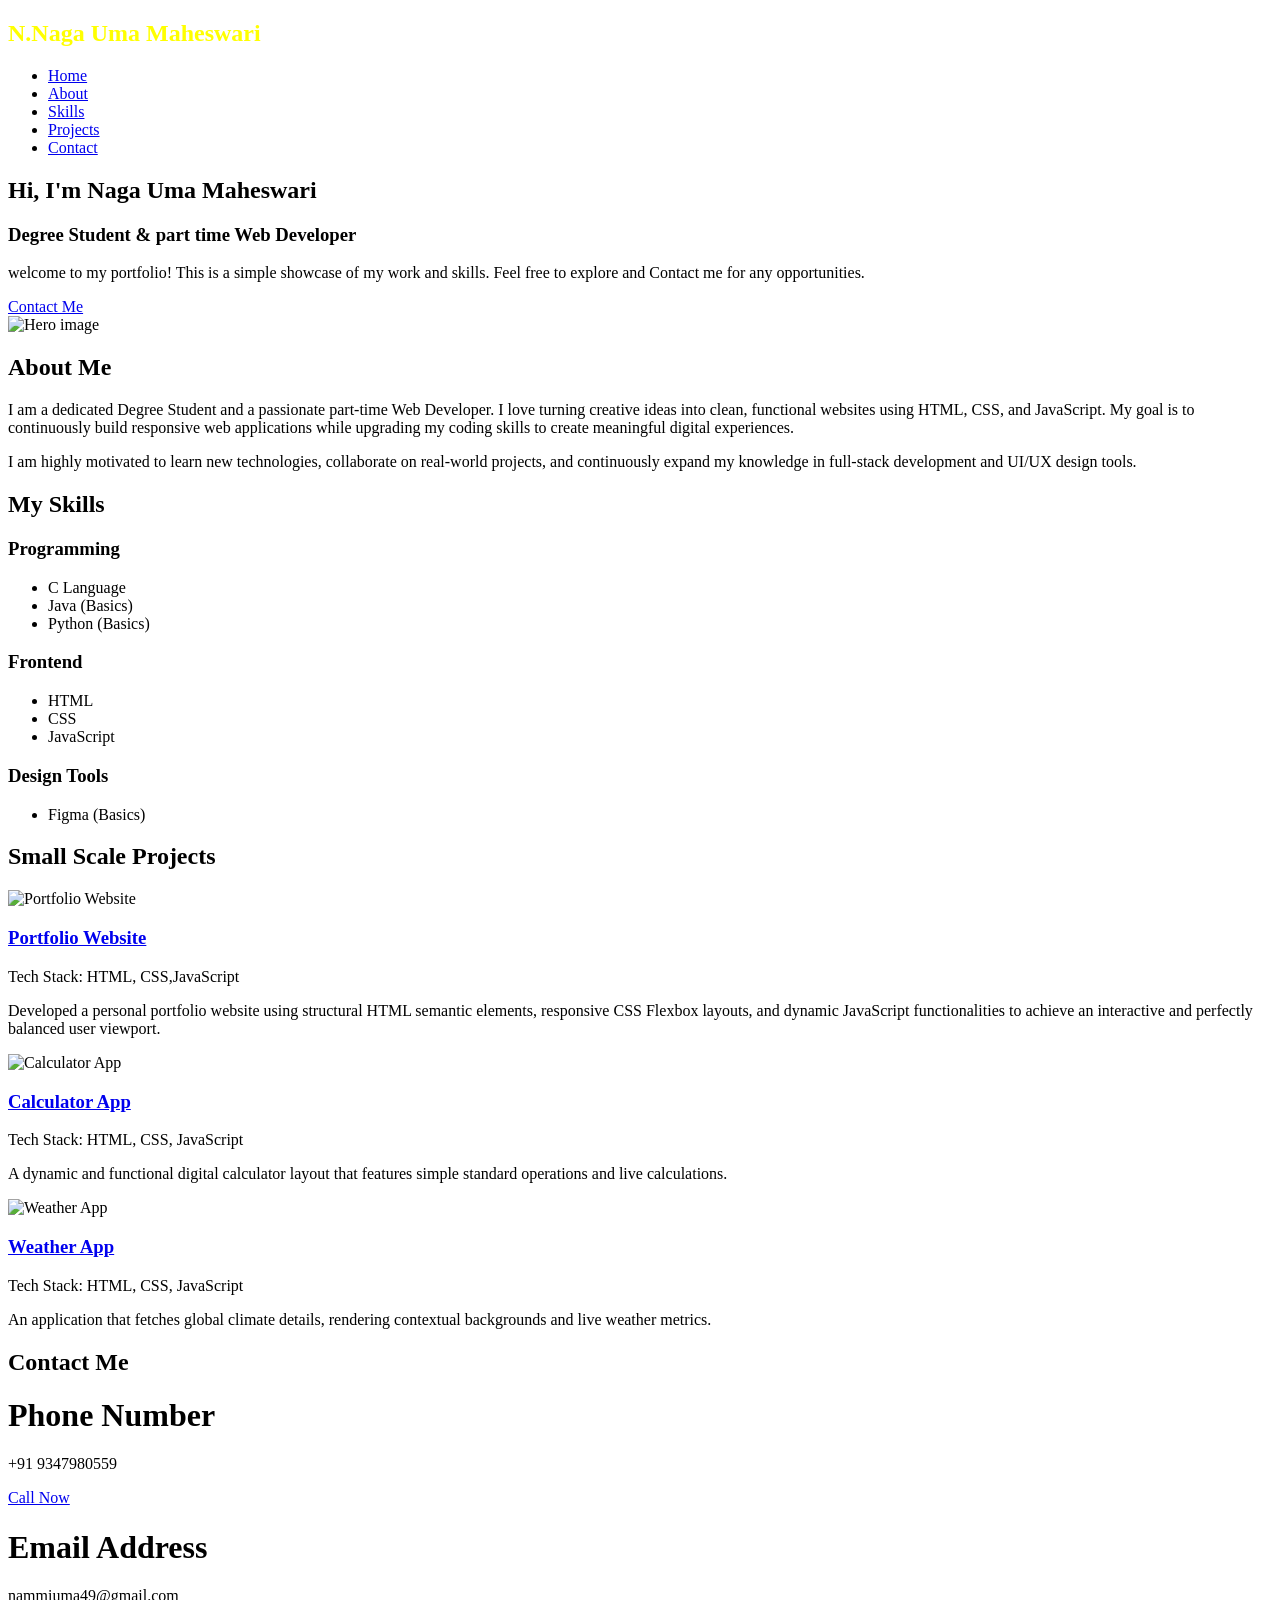
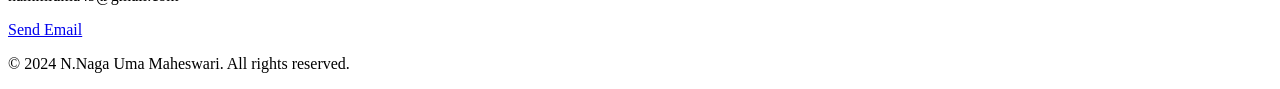
==== index.html @ ee53e27f "Rename home.html to index.html" ====
<!DOCTYPE html>
<html lang="en">
<head>
    <meta charset="UTF-8">
    <meta name="viewport" content="width=device-width, initial-scale=1.0">
    <title>My Portfolio</title>
    <link rel="stylesheet" href="1.css">
</head>
<body>
    <!-- Navigation Bar -->
    <header>
        <nav>
            <h2 class="logo" style="color: yellow;">N.Naga Uma Maheswari</h2>
            <ul>
                <li><a href="#home" class="nav-link active">Home</a></li>
                <li><a href="#about" class="nav-link">About</a></li>
                <li><a href="#skills" class="nav-link">Skills</a></li>
                <li><a href="#projects" class="nav-link">Projects</a></li>
                <li><a href="#contact" class="nav-link">Contact</a></li>
            </ul>
        </nav>
    </header>

    <!-- Home Section -->
    <div id="home" class="scroll-section">
        <section class="hero">
            <div class="hero-text">
                <h1> Hi, I'm Naga Uma Maheswari</h1>
                <h3> Degree Student & part time Web Developer</h3>
                <p>welcome to my portfolio!
                This is a simple showcase of my work and skills.
                Feel free to explore and Contact me for any opportunities. 
                </p>
                <a href="#contact" class="btn">Contact Me</a>
            </div>
        </section>

        <section class="hero">
            <div class="hero-img">
                <img src="C:/Users/Asus/Downloads/WhatsApp Image 2026-05-21 at 4.22.35 PM.jpeg" alt="Hero image">
                <div class="bubble bubble-left"></div>
                <div class="bubble bubble-right"></div>
            </div>
        </section>
    </div>

    <!-- About Section -->
    <div id="about" class="about-page-container scroll-section">
        <h2 class="about-title">About Me</h2>
        <div class="about-card">
            <p class="about-text">
                I am a dedicated Degree Student and a passionate part-time Web Developer. 
                I love turning creative ideas into clean, functional websites using HTML, CSS, and JavaScript. 
                My goal is to continuously build responsive web applications while upgrading my coding skills 
                to create meaningful digital experiences.
            </p>
            <p class="about-text">
                I am highly motivated to learn new technologies, collaborate on real-world projects, 
                and continuously expand my knowledge in full-stack development and UI/UX design tools.
            </p>
        </div>
    </div>
       
    <!-- Skills Section -->
    <div id="skills" class="skills-page-container scroll-section">
        <h2 class="page-title">My Skills</h2>
        <div class="skills-layout-grid">
            <!-- Programming Card -->
            <div class="individual-skill-card programming-card">
                <div class="card-header"><h3>Programming</h3></div>
                <ul class="skill-item-list">
                    <li>C Language</li>
                    <li>  Java (Basics)</li>
                    <li>  Python (Basics)</li>
                </ul>
            </div>
            <!-- Frontend Card -->
            <div class="individual-skill-card frontend-card">
                <div class="card-header"><h3>Frontend</h3></div>
                <ul class="skill-item-list">
                    <li>HTML</li>
                    <li>CSS</li>
                    <li>JavaScript</li>
                </ul>
            </div>
            <!-- Design Card -->
            <div class="individual-skill-card design-card">
                <div class="card-header"><h3>Design Tools</h3></div>
                <ul class="skill-item-list">
                    <li>Figma (Basics)</li>
                </ul>
            </div>
        </div>
    </div>

    <!-- Projects Section -->
    <div id="projects" class="p-projects-page-container scroll-section">
        <h2 class="p-projects-title">Small Scale Projects</h2>
        <div class="p-projects-layout-grid">
            <!-- Project 1 -->
            <div class="p-project-individual-card">
                <div class="p-project-header-stripe p-stripe-blue"></div>
                <div class="p-project-card-center">
                    <div class="p-project-image-wrapper">
                        <img src="C:\Users\Asus\Downloads\WhatsApp Image 2026-05-28 at 7.27.26 PM.jpeg" alt="Portfolio Website" class="p-project-img">
                    </div>
                    <h3 class="p-project-title-name"><a href="portfolio.html">Portfolio Website</a></h3>
                    <p class="p-project-tech-stack">Tech Stack: HTML, CSS,JavaScript</p>
                    <p class="p-project-description">Developed a personal portfolio website using structural HTML semantic elements, responsive CSS Flexbox layouts, and dynamic JavaScript functionalities to achieve an interactive and perfectly balanced user viewport.</p>
                </div>
            </div>
            <!-- Project 2 -->
            <div class="p-project-individual-card">
                <div class="p-project-header-stripe p-stripe-green"></div>
                <div class="p-project-card-center">
                    <div class="p-project-image-wrapper">
                        <img src="C:\Users\Asus\Downloads\WhatsApp Image 2026-05-27 at 8.09.39 PM (2).jpeg" alt="Calculator App" class="p-project-img">
                    </div>
                    <h3 class="p-project-title-name"><a href="calculator.html">Calculator App</a></h3>
                    <p class="p-project-tech-stack">Tech Stack: HTML, CSS, JavaScript</p>
                    <p class="p-project-description"> A dynamic and functional digital calculator layout that features simple standard operations and live calculations.</p>
                </div>
            </div>
            <!-- Project 3 -->
            <div class="p-project-individual-card">
                <div class="p-project-header-stripe p-stripe-purple"></div>
                <div class="p-project-card-center">
                    <div class="p-project-image-wrapper">
                        <img src="C:\Users\Asus\Downloads\WhatsApp Image 2026-05-27 at 8.09.39 PM.jpeg" alt="Weather App" class="p-project-img">
                    </div>
                    <h3 class="p-project-title-name"><a href="weather.html">Weather App</a></h3>
                    <p class="p-project-tech-stack">Tech Stack: HTML, CSS, JavaScript</p>
                    <p class="p-project-description">An application that fetches global climate details, rendering contextual backgrounds and live weather metrics.</p>
                </div>
            </div>
        </div>
        
    </div>

    <!-- Contact Section -->
    <div id="contact" class="contact-page-container scroll-section">
        <h2 class="contact-title">Contact Me</h2>
        <div class="contact-layout-grid">
            <div class="contact-individual-card phone-card">
                <div class="contact-card-content">
                    <h1>Phone Number</h1>
                    <p class="contact-value">+91 9347980559</p>
                    <a href="tel:9347980559" class="contact-action-btn">Call Now</a>
                </div>
            </div>
            <div class="contact-individual-card email-card">
                <div class="contact-card-content">
                    <h1>Email Address</h1>
                    <p class="contact-value">nammiuma49@gmail.com</p>
                    <a href="mailto:nammiuma49@gmail.com" class="contact-action-btn">Send Email</a>
                </div>
            </div>
        </div>
    </div>

    <footer>
        <p>&copy; 2024 N.Naga Uma Maheswari. All rights reserved.</p>
    </footer>

    <!-- JAVASCRIPT FOR SCROLLSPY -->
    <script>
        const sections = document.querySelectorAll(".scroll-section");
        const navLinks = document.querySelectorAll("nav ul li a");

        window.addEventListener("scroll", () => {
            let current = "";
            sections.forEach((section) => {
                const sectionTop = section.offsetTop;
                if (window.pageYOffset >= sectionTop - 150) {
                    current = section.getAttribute("id");
                }
            });

            navLinks.forEach((link) => {
                link.classList.remove("active");
                if (link.getAttribute("href") === `#${current}`) {
                    link.classList.add("active");
                }
            });
        });
    </script>
</body>
</html>
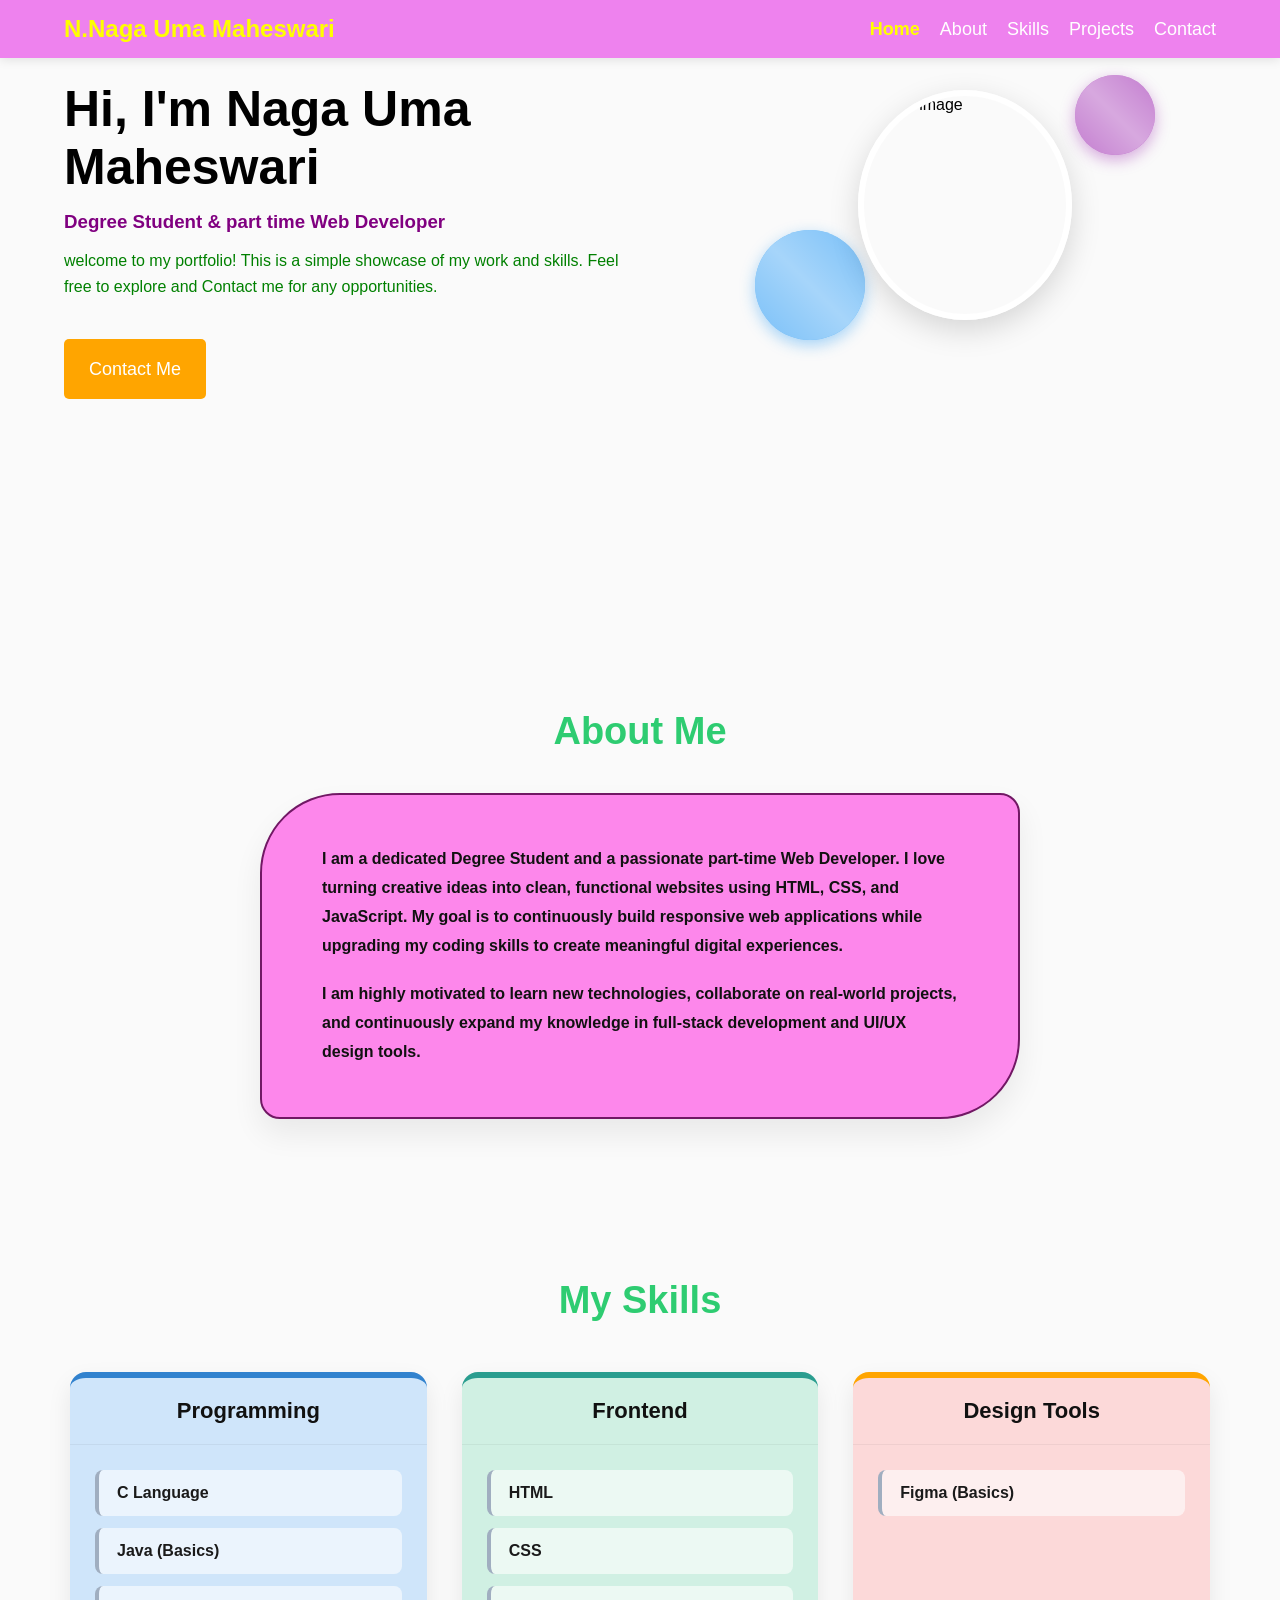
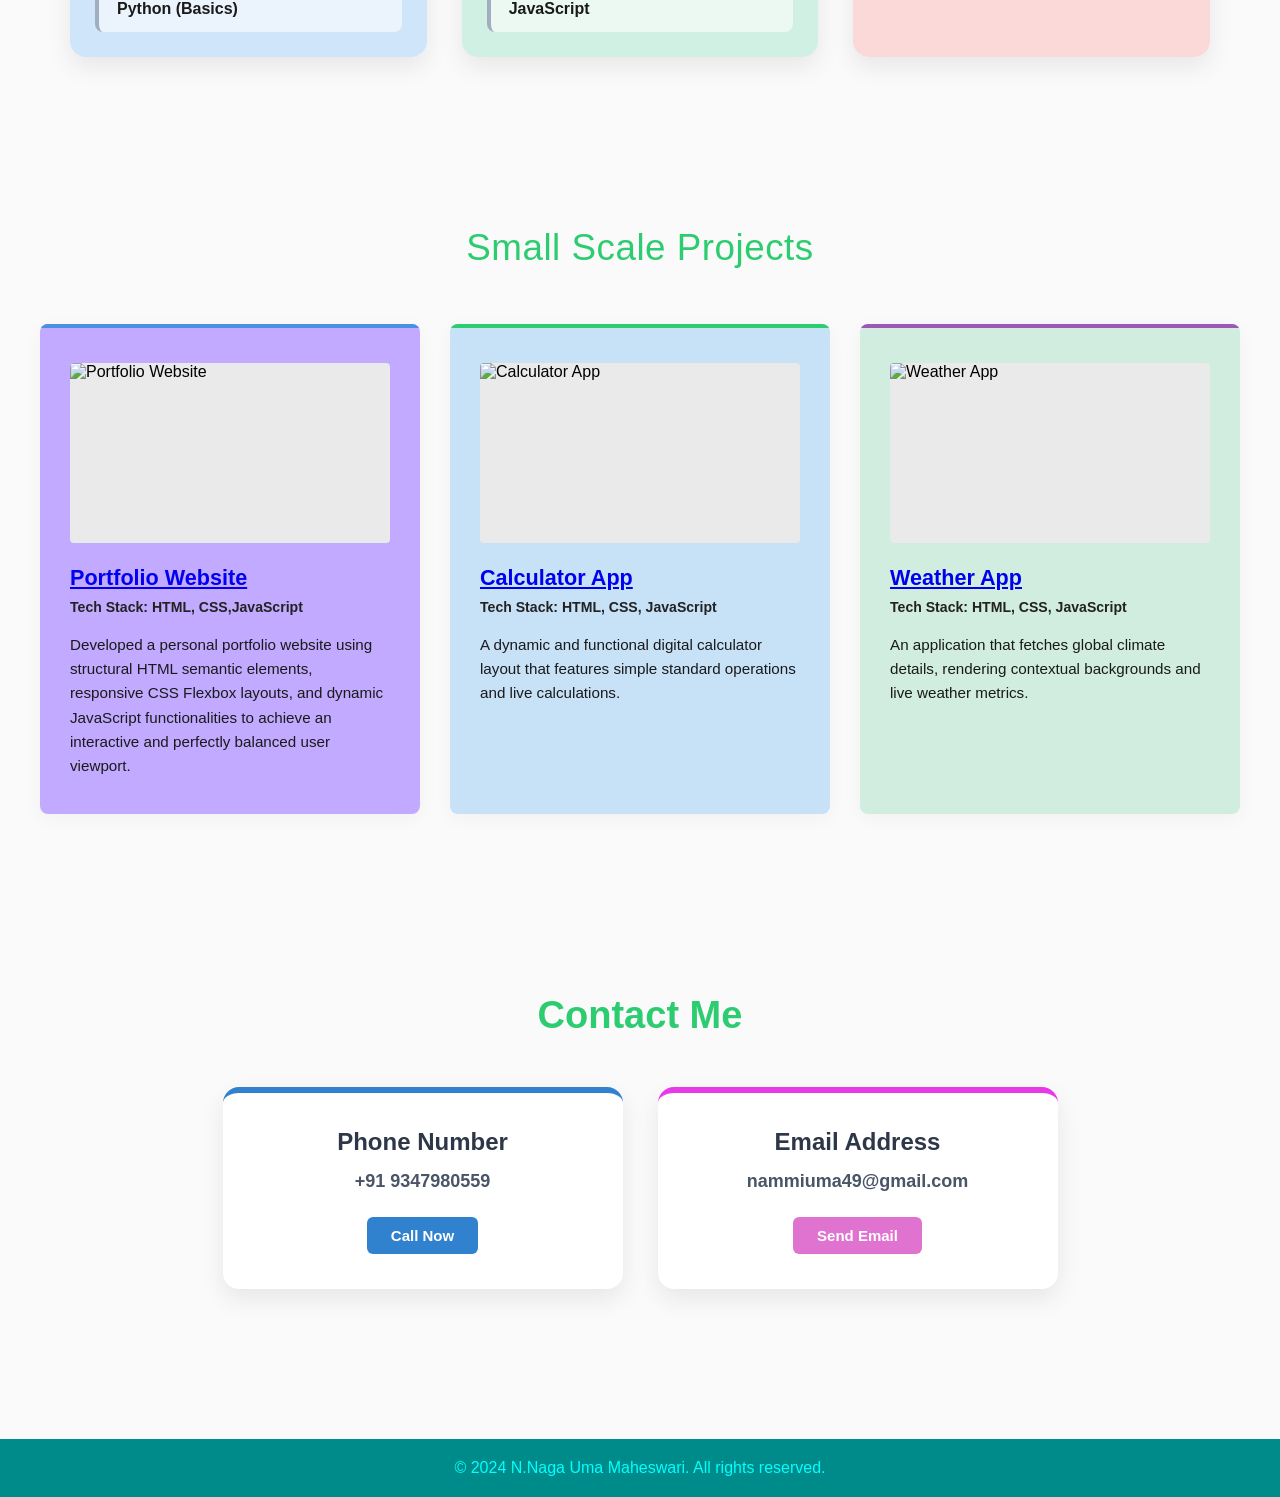
==== commit b8b98673: "Update index.html" ====
--- a/index.html
+++ b/index.html
@@ -37,7 +37,7 @@
 
         <section class="hero">
             <div class="hero-img">
-                <img src="C:/Users/Asus/Downloads/WhatsApp Image 2026-05-21 at 4.22.35 PM.jpeg" alt="Hero image">
+                <img src="porfile.jpeg" alt="Hero image">
                 <div class="bubble bubble-left"></div>
                 <div class="bubble bubble-right"></div>
             </div>
@@ -102,7 +102,7 @@
                 <div class="p-project-header-stripe p-stripe-blue"></div>
                 <div class="p-project-card-center">
                     <div class="p-project-image-wrapper">
-                        <img src="C:\Users\Asus\Downloads\WhatsApp Image 2026-05-28 at 7.27.26 PM.jpeg" alt="Portfolio Website" class="p-project-img">
+                        <img src="portfolio.jpeg" alt="Portfolio Website" class="p-project-img">
                     </div>
                     <h3 class="p-project-title-name"><a href="portfolio.html">Portfolio Website</a></h3>
                     <p class="p-project-tech-stack">Tech Stack: HTML, CSS,JavaScript</p>
@@ -114,7 +114,7 @@
                 <div class="p-project-header-stripe p-stripe-green"></div>
                 <div class="p-project-card-center">
                     <div class="p-project-image-wrapper">
-                        <img src="C:\Users\Asus\Downloads\WhatsApp Image 2026-05-27 at 8.09.39 PM (2).jpeg" alt="Calculator App" class="p-project-img">
+                        <img src="calculator.jpeg" alt="Calculator App" class="p-project-img">
                     </div>
                     <h3 class="p-project-title-name"><a href="calculator.html">Calculator App</a></h3>
                     <p class="p-project-tech-stack">Tech Stack: HTML, CSS, JavaScript</p>
@@ -126,7 +126,7 @@
                 <div class="p-project-header-stripe p-stripe-purple"></div>
                 <div class="p-project-card-center">
                     <div class="p-project-image-wrapper">
-                        <img src="C:\Users\Asus\Downloads\WhatsApp Image 2026-05-27 at 8.09.39 PM.jpeg" alt="Weather App" class="p-project-img">
+                        <img src="weather.jpeg" alt="Weather App" class="p-project-img">
                     </div>
                     <h3 class="p-project-title-name"><a href="weather.html">Weather App</a></h3>
                     <p class="p-project-tech-stack">Tech Stack: HTML, CSS, JavaScript</p>
--- a/1.css
+++ b/1.css
@@ -0,0 +1,549 @@
+html {
+    scroll-behavior: smooth; 
+}
+
+* {
+    margin: 0;
+    padding: 0;
+    box-sizing: border-box;
+    font-family: Arial, sans-serif;
+}
+
+body {
+    background-color: #fafafa;
+    
+    padding-top: 80px; 
+}
+
+
+header {
+    background-color: violet;
+    padding: 15px 0;
+    position: fixed;
+    top: 0;
+    left: 0;
+    width: 100%;
+    z-index: 1000;
+    box-shadow: 0 2px 10px rgba(0, 0, 0, 0.1);
+}
+
+nav {
+    width: 90%;
+    margin: auto;
+    display: flex;
+    justify-content: space-between;
+    align-items: center;
+}
+
+.logo {
+    color: #fff;
+}
+
+nav ul {
+    display: flex;
+    list-style: none;
+}
+
+nav ul li {
+    margin-left: 20px;
+}
+
+nav ul li a {
+    color: #fff;
+    text-decoration: none;
+    font-size: 18px;
+    transition: 0.3s ease;
+}
+
+
+nav ul li a.active {
+    color: yellow !important;
+    font-weight: bold;
+}
+
+nav ul li a:hover {
+    color: aqua;
+}
+
+/* --- HERO SECTION STYLES --- */
+.hero {
+    width: 90%;
+    margin: auto;
+    min-height: 30vh;
+    display: flex;
+    justify-content: space-between;
+    align-self: start;
+}
+
+.hero-text {
+    width: 50%;
+}
+
+.hero-text h1 {
+    font-size: 50px;
+    margin-bottom: 15px;
+}
+
+.hero-text h3 {
+    color: purple;
+    margin-bottom: 15px;
+}
+
+.hero-text p {
+    color: green;
+    margin-bottom: 60px;
+    line-height: 1.6;
+}
+
+.btn {
+    background-color: orange;
+    color: #fff;
+    padding: 20px 25px;
+    text-decoration: none;
+    font-size: 18px;
+    border-radius: 5px;
+}
+
+.btn:hover {
+    background-color: orange;
+}
+
+/* --- IMAGES & BUBBLES ANIMATIONS --- */
+.hero-img {
+    width: 230px !important;
+    height: 230px !important;
+    position: absolute !important;
+    top: 90px !important;
+    right: 200px !important;
+    display: flex !important;
+    justify-content: center !important;
+    align-items: center !important;
+}
+
+.hero-img img {
+    width: 93% !important;
+    height: 100% !important;
+    object-fit: cover !important;
+    border-radius: 50% !important;
+    border: 6px solid #ffffff !important;
+    box-shadow: 0 10px 30px rgba(0,0,0,0.15) !important;
+    position: relative !important;
+    z-index: 2 !important;
+    background: none !important;
+}
+
+.bubble {
+    position: absolute !important;
+    border-radius: 50% !important;
+    z-index: 1 !important;
+    overflow: hidden !important;
+    opacity: 1 !important;
+}
+
+.bubble::after {
+    content: "" !important;
+    position: absolute !important;
+    top: -100% !important;
+    left: -100% !important;
+    width: 300% !important;
+    height: 300% !important;
+    background: linear-gradient(
+        45deg,
+        rgba(255,255,255,0) 0%,
+        rgba(255,255,255,0.6) 50%,
+        rgba(255,255,255,0) 100%
+    ) !important;
+    animation: shineAnimation 2.5s infinite linear !important;
+}
+
+.bubble-left {
+    width: 110px !important;
+    height: 110px !important;
+    background-color: #2196f3 !important;
+    left: -95px !important;
+    bottom: -20px !important;
+    box-shadow: 0 5px 15px rgba(33, 150, 243, 0.4) !important;
+    animation: floatLeft 4s ease-in-out infinite alternate !important;
+}
+
+.bubble-right {
+    width: 80px !important;
+    height: 80px !important;
+    background-color: #9c27b0 !important;
+    right: -75px !important;
+    top: -15px !important;
+    box-shadow: 0 5px 15px rgba(156, 39, 176, 0.4) !important;
+    animation: floatRight 4s ease-in-out infinite alternate !important;
+}
+
+@keyframes shineAnimation {
+    0% { transform: translate(-30%, -30%) rotate(0deg); }
+    100% { transform: translate(30%, 30%) rotate(0deg); }
+}
+
+@keyframes floatLeft {
+    0% { transform: translateY(0px) scale(1); }
+    100% { transform: translateY(-15px) translateX(-8px) scale(1.04); }
+}
+
+@keyframes floatRight {
+    0% { transform: translateY(0px) scale(1); }
+    100% { transform: translateY(12px) translateX(6px) scale(0.96); }
+}
+
+/* --- ABOUT ME SECTION STYLES --- */
+.about-page-container {
+    padding: 60px 20px;
+    font-family: 'Segoe UI', Tahoma, Geneva, Verdana, sans-serif;
+    max-width: 800px;
+    margin: 0 auto;
+    box-sizing: border-box;
+    text-align: center;
+}
+
+.about-title {
+    color:#2ecc71;
+    font-size: 38px;
+    margin-bottom: 40px;
+    font-weight: 700;
+}
+
+.about-card {
+    background-color: rgba(253, 129, 234, 0.95);
+    border-radius: 80px 20px 80px 20px;
+    box-shadow: 0 15px 30px rgba(0, 0, 0, 0.07);
+    padding: 50px 60px;
+    border: 2px solid #711864;
+    text-align: left;
+    margin-bottom: 40px;
+}
+
+.about-text {
+    color: #111111;
+    font-size: 16px;
+    line-height: 1.8;
+    margin-bottom: 20px;
+    font-weight: 600;
+}
+
+.about-text:last-child {
+    margin-bottom: 0;
+}
+
+/* --- SKILLS SECTION STYLES --- */
+.skills-page-container {
+    padding: 60px 30px;
+    font-family: 'Segoe UI', Tahoma, Geneva, Verdana, sans-serif;
+    max-width: 1200px;
+    margin: 0 auto;
+    box-sizing: border-box;
+}
+
+.page-title {
+    text-align: center;
+    color: #2ecc71;
+    font-size: 38px;
+    margin-bottom: 50px;
+    font-weight: 700;
+}
+
+.skills-layout-grid {
+    display: flex;
+    justify-content: center;
+    align-items: stretch;
+    gap: 35px;
+    flex-wrap: wrap;
+    margin-bottom: 50px;
+}
+
+.individual-skill-card {
+    flex: 1;
+    min-width: 280px;
+    max-width: 360px;
+    border-radius: 16px;
+    box-shadow: 0 10px 25px rgba(0, 0, 0, 0.08);
+    overflow: hidden;
+    transition: transform 0.3s ease, box-shadow 0.3s ease;
+    display: flex;
+    flex-direction: column;
+}
+
+.individual-skill-card:hover {
+    transform: translateY(-8px);
+    box-shadow: 0 15px 35px rgba(0, 0, 0, 0.15);
+}
+
+.card-header {
+    padding: 20px;
+    text-align: center;
+    border-bottom: 1px solid rgba(0, 0, 0, 0.05);
+}
+
+.card-header h3 {
+    margin: 0;
+    font-size: 22px;
+    color: #111111;
+    font-weight: 700;
+}
+
+.skill-item-list {
+    list-style: none;
+    padding: 25px;
+    margin: 0;
+    flex-grow: 1;
+}
+
+.skill-item-list li {
+    color: #1a1a1a;
+    padding: 14px 18px;
+    margin-bottom: 12px;
+    border-radius: 8px;
+    font-size: 16px;
+    font-weight: 700;
+    background-color: rgba(255, 255, 255, 0.6);
+    border-left: 4px solid #a0aec0;
+    transition: background-color 0.25s ease, border-left-color 0.25s ease;
+}
+
+
+.programming-card .skill-item-list li:hover { background-color: #ebf8ff; border-left-color: #3182ce; }
+.frontend-card .skill-item-list li:hover { background-color: #e6fffa; border-left-color: #2a9d8f; }
+.design-card .skill-item-list li:hover { background-color: #fff5f5; border-left-color: orange; }
+
+.skill-item-list li:last-child {
+    margin-bottom: 0;
+}
+
+
+.individual-skill-card.programming-card { border-top: 6px solid #3182ce; background-color: rgba(205, 228, 250, 0.95); }
+.individual-skill-card.frontend-card { border-top: 6px solid #2a9d8f; background-color: rgba(206, 240, 226, 0.95); }
+.individual-skill-card.design-card { border-top: 6px solid orange; background-color:rgba(252, 215, 215, 0.95); }
+
+
+.navigation-wrapper-1 {
+    text-align: center;
+    margin-top: 20px;
+}
+
+.back-home-button {
+    display: inline-block;
+    padding: 14px 35px;
+    background-color: #afca31;
+    color: #ffffff;
+    text-decoration: none;
+    border-radius: 30px;
+    font-weight: 700;
+    font-size: 16px;
+    box-shadow: 0 5px 15px rgba(252, 163, 17, 0.3);
+    transition: background-color 0.2s ease, transform 0.2s ease;
+}
+
+.back-home-button:hover {
+    background-color: #a0be29;
+    transform: scale(1.03);
+}
+
+/* --- PROJECTS SECTION STYLES --- */
+.p-projects-page-container {
+    width: 100%;
+    max-width: 1300px;
+    text-align: center;
+    margin: auto;
+    padding: 60px 20px;
+}
+
+.p-projects-title {
+    font-size: 2.3rem;
+    font-weight: 500;
+    color: #2ecc71;
+    margin-bottom: 55px;
+    letter-spacing: 0.5px;
+}
+
+.p-projects-layout-grid {
+    display: flex;
+    flex-direction: row;
+    justify-content: center;
+    gap: 30px;
+    margin-bottom: 60px;
+    width: 100%;
+}
+
+.p-project-individual-card {
+    border-radius: 8px;
+    width: 380px;
+    overflow: hidden;
+    display: flex;
+    flex-direction: column;
+    text-align: left;
+    box-shadow: 0 4px 20px rgba(0, 0, 0, 0.04);
+}
+
+
+.p-projects-layout-grid .p-project-individual-card:nth-child(1) { background-color: rgba(190, 166, 255, 0.95); }
+.p-projects-layout-grid .p-project-individual-card:nth-child(2) { background-color: rgba(197, 224, 247, 0.95); }
+.p-projects-layout-grid .p-project-individual-card:nth-child(3) { background-color: rgba(206, 237, 222, 0.95); }
+
+.p-project-header-stripe {
+    height: 4px;
+    width: 100%;
+    flex-shrink: 0;
+}
+
+.p-stripe-blue { background-color: #4a90e2; }
+.p-stripe-green { background-color: #2ecc71; }
+.p-stripe-purple { background-color: #9b59b6; }
+
+.p-project-card-center {
+    padding: 35px 30px;
+    display: flex;
+    flex-direction: column;
+}
+
+.p-project-image-wrapper {
+    width: 100%;
+    height: 180px;
+    overflow: hidden;
+    border-radius: 4px;
+    margin-bottom: 22px;
+    background-color: #eaeaea;
+}
+
+.p-project-img {
+    width: 100%;
+    height: 100%;
+    object-fit: cover;
+}
+
+.p-project-title-name {
+    font-size: 1.35rem;
+    color: #111111;
+    margin-bottom: 8px;
+    font-weight: 700;
+}
+
+.p-project-tech-stack {
+    font-size: 0.88rem;
+    color: #222222;
+    margin-bottom: 18px;
+    font-weight: 600;
+}
+
+.p-project-description {
+    font-size: 0.95rem;
+    line-height: 1.6;
+    color: #1a1a1a;
+    font-weight: 500;
+}
+
+.p-navigation-wrapper {
+    margin-top: 20px;
+}
+
+.p-back-home-button {
+    display: inline-block;
+    padding: 13px 40px;
+    background-color: #fca311;
+    color: #ffffff;
+
+
+
+
+    text-decoration: none;
+    border-radius: 25px;
+    font-size: 0.95rem;
+    font-weight: 600;
+    box-shadow: 0 4px 10px rgba(228, 170, 68, 0.2);
+    transition: background-color 0.2s ease;}
+    .p-back-home-button:hover {background-color: #e59200;}
+   
+        @media (max-width: 1200px) {
+        .p-projects-layout-grid {
+        flex-direction: column;
+        align-items: center;}
+    }
+    /* --- CONTACT SECTION STYLES --- */
+    .contact-page-container {
+     padding: 60px 30px;
+     font-family: 'Segoe UI', Tahoma, Geneva, Verdana, sans-serif;
+     max-width: 1000px;
+     margin: 0 auto;
+     box-sizing: border-box;
+    }
+    .contact-title {
+        text-align: center;
+        color: #2ecc71;
+        font-size: 38px;
+        margin-bottom: 50px;
+        font-weight: 700;
+    }
+    .contact-layout-grid {
+        display: flex;
+        justify-content: center;
+        align-items: stretch;
+        gap: 35px;
+        flex-wrap: wrap;
+        margin-bottom: 50px;
+    }
+    .contact-individual-card {
+        flex: 1;
+        min-width: 280px;
+        max-width: 400px;
+        background-color: #ffffff;
+        border-radius: 16px;
+        box-shadow: 0 10px 25px rgba(0, 0, 0, 0.08);
+        overflow: hidden;
+        transition: transform 0.3s ease, box-shadow 0.3s ease;
+        display: flex;flex-direction: column;
+    }
+    .contact-individual-card:hover {
+        transform: translateY(-8px);
+        box-shadow: 0 15px 35px rgba(0, 0, 0, 0.15);
+    }
+    .phone-card { border-top: 6px solid #3182ce;}
+    .email-card { border-top: 6px solid rgb(231, 58, 231); }
+    .contact-card-content {
+        padding: 35px;
+        text-align: center;
+        display: flex;
+        flex-direction: column;
+        align-items: center;
+        justify-content: center;
+        flex-grow: 1;
+    }
+    .contact-card-content h1 {
+        margin: 0 0 15px 0;
+        font-size: 24px;
+        color: #2d3748;
+        font-weight: 600;
+    }
+    .contact-value {
+        font-size: 18px;
+        color: #4a5568;font-weight: bold;margin-bottom: 25px;
+    }
+    .contact-action-btn {
+        display: inline-block;
+        padding: 10px 24px;
+        color: white;
+        text-decoration: none;
+        font-weight: bold;
+        border-radius: 6px;
+        font-size: 15px;
+        transition: background-color 0.2s ease;
+    }
+    
+    .phone-card .contact-action-btn {
+         background-color: #3182ce; }
+         .phone-card .contact-action-btn:hover { 
+            background-color: #2b6cb0; }
+            .email-card .contact-action-btn {
+                 background-color: #df73cf; }
+                 .email-card .contact-action-btn:hover { 
+                    background-color: #bc75bb; }
+                    /* --- FOOTER STYLES --- */
+                    footer {background-color: darkcyan;
+                        color: cyan;
+                        text-align: center;
+                        padding: 20px 0;
+                        margin-top: 40px;}
+ 
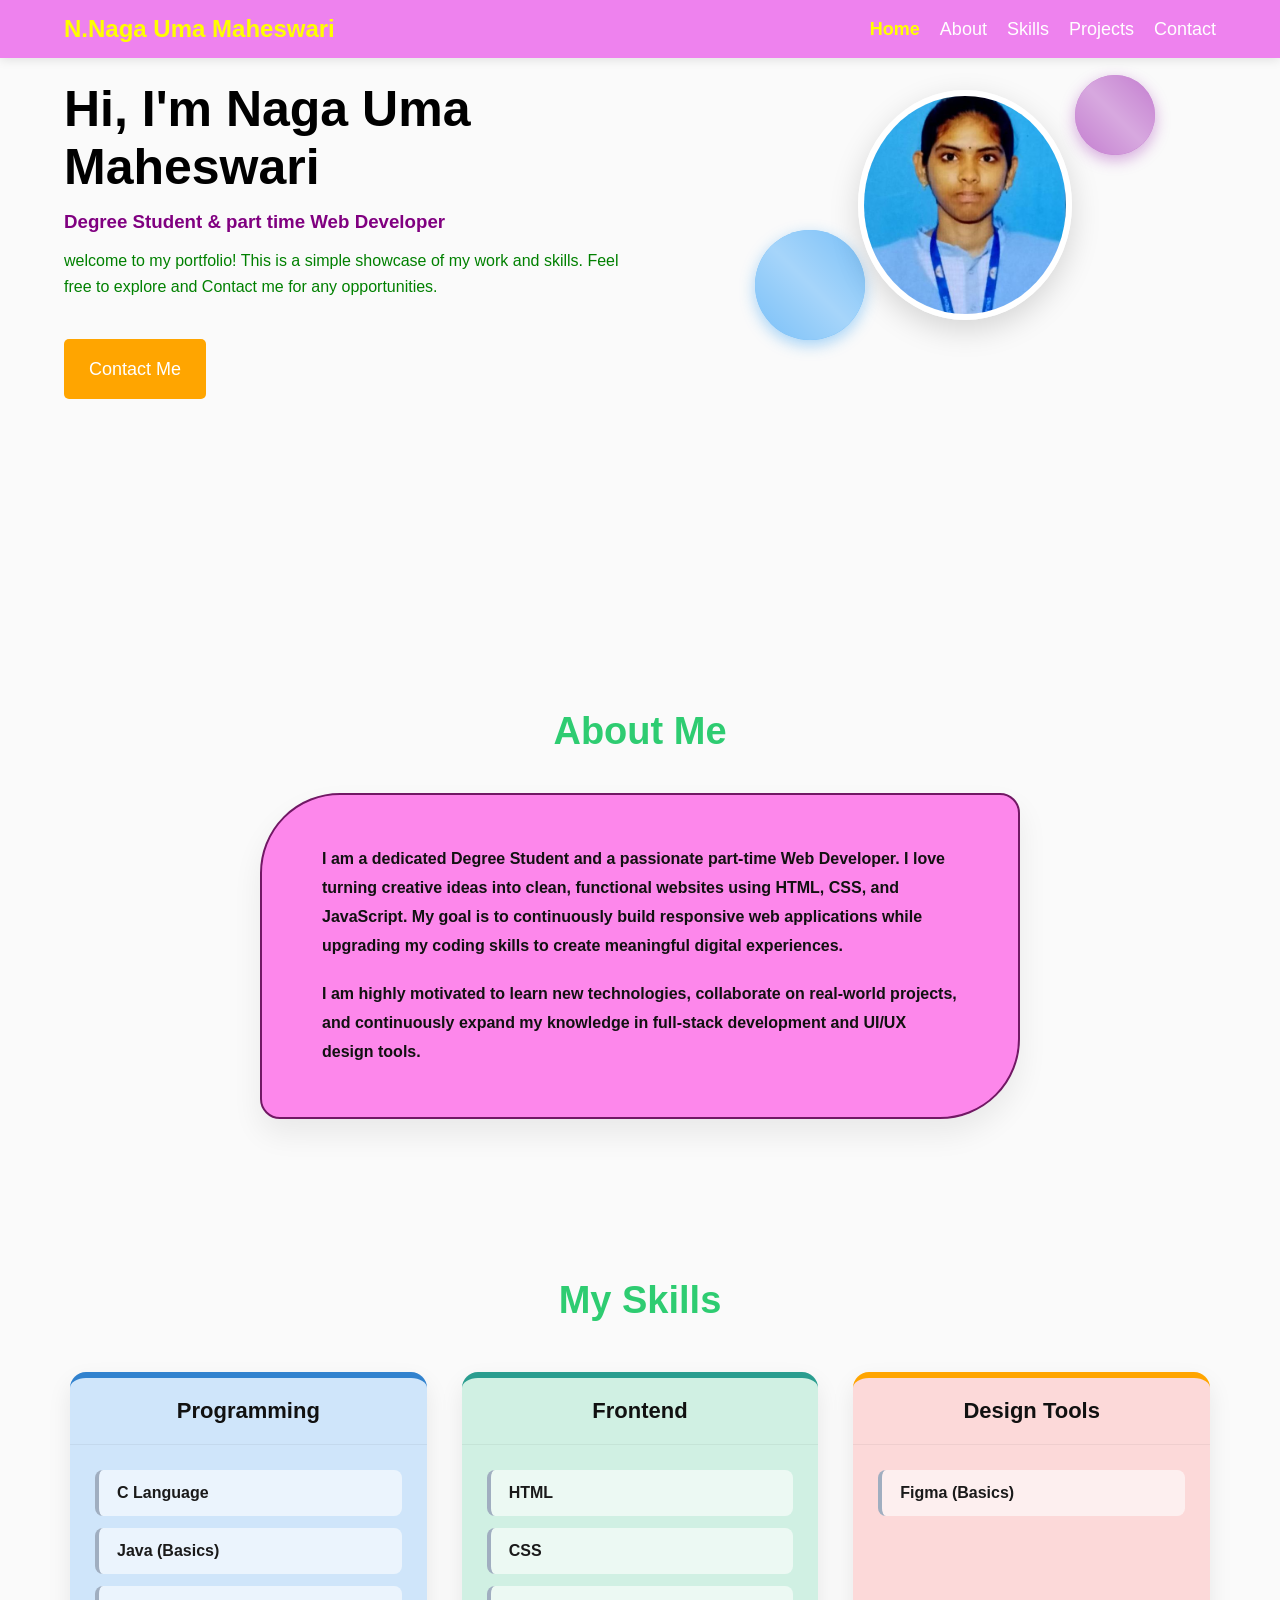
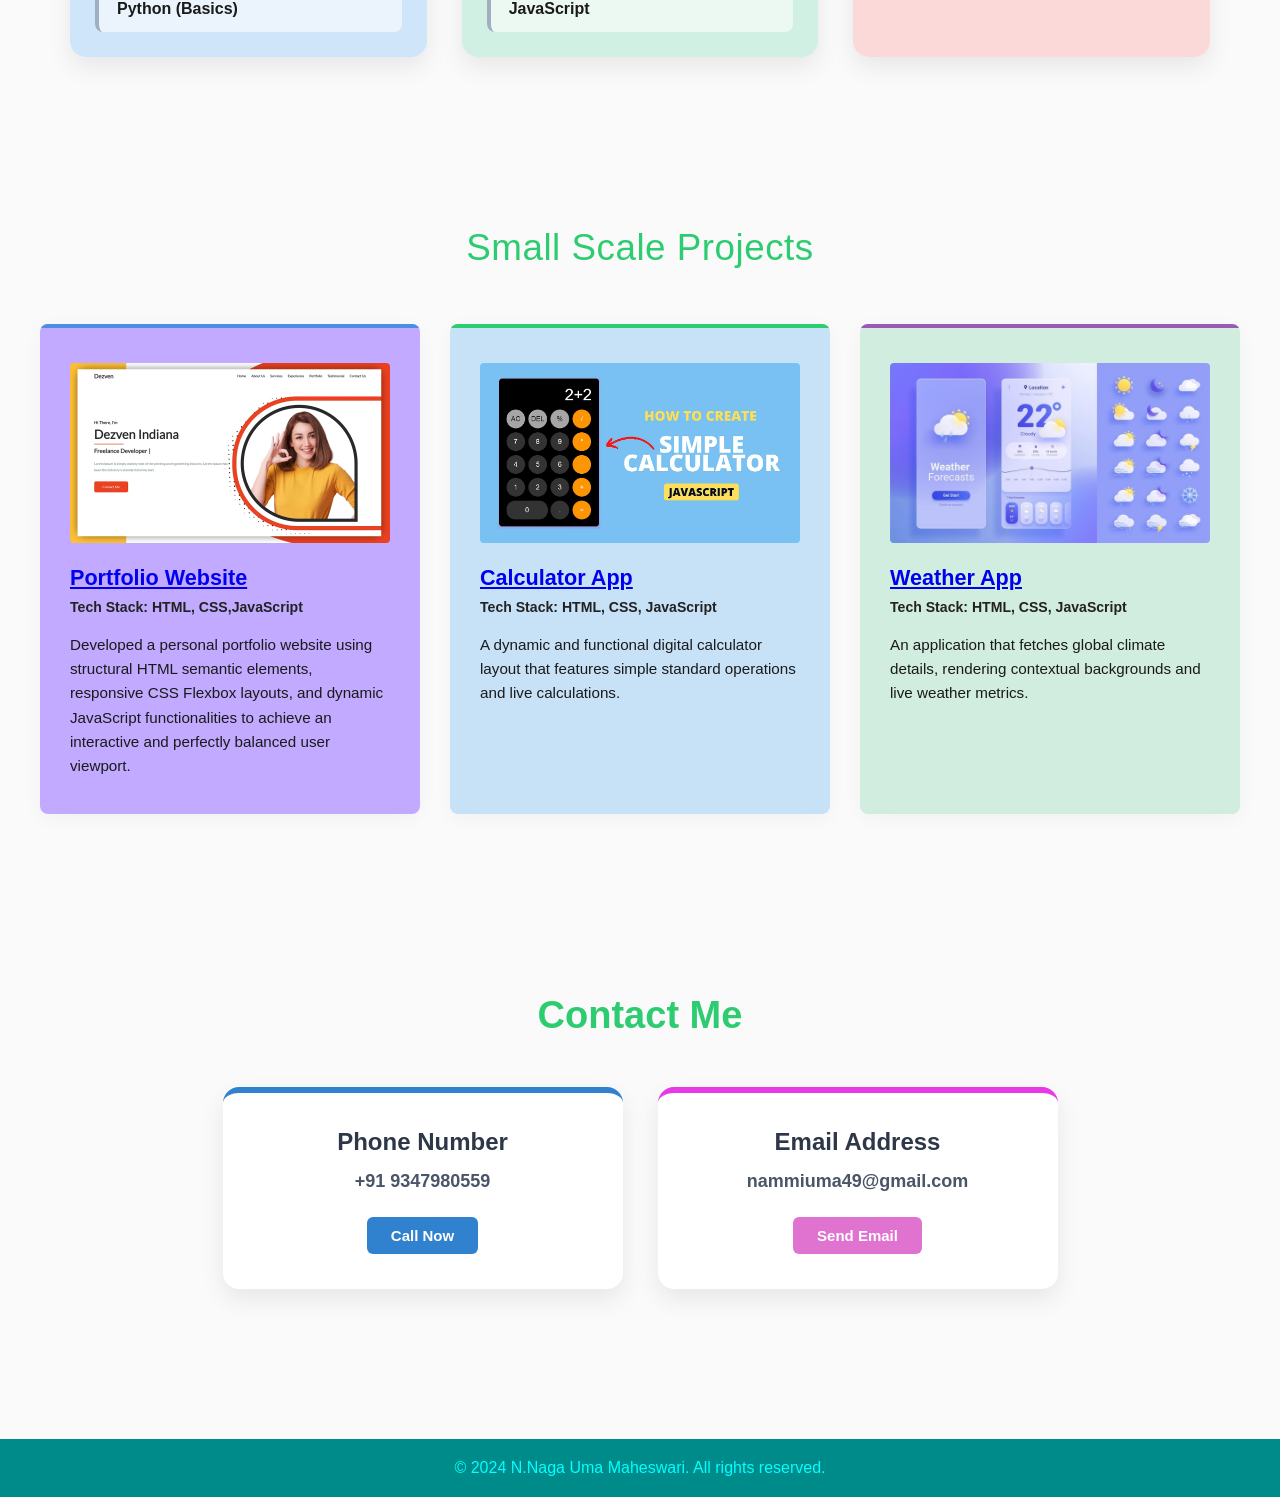
==== commit 4c6d00e2: "Update index.html" ====
--- a/index.html
+++ b/index.html
@@ -37,7 +37,7 @@
 
         <section class="hero">
             <div class="hero-img">
-                <img src="porfile.jpeg" alt="Hero image">
+                <img src="profile.jpeg" alt="Hero image">
                 <div class="bubble bubble-left"></div>
                 <div class="bubble bubble-right"></div>
             </div>
